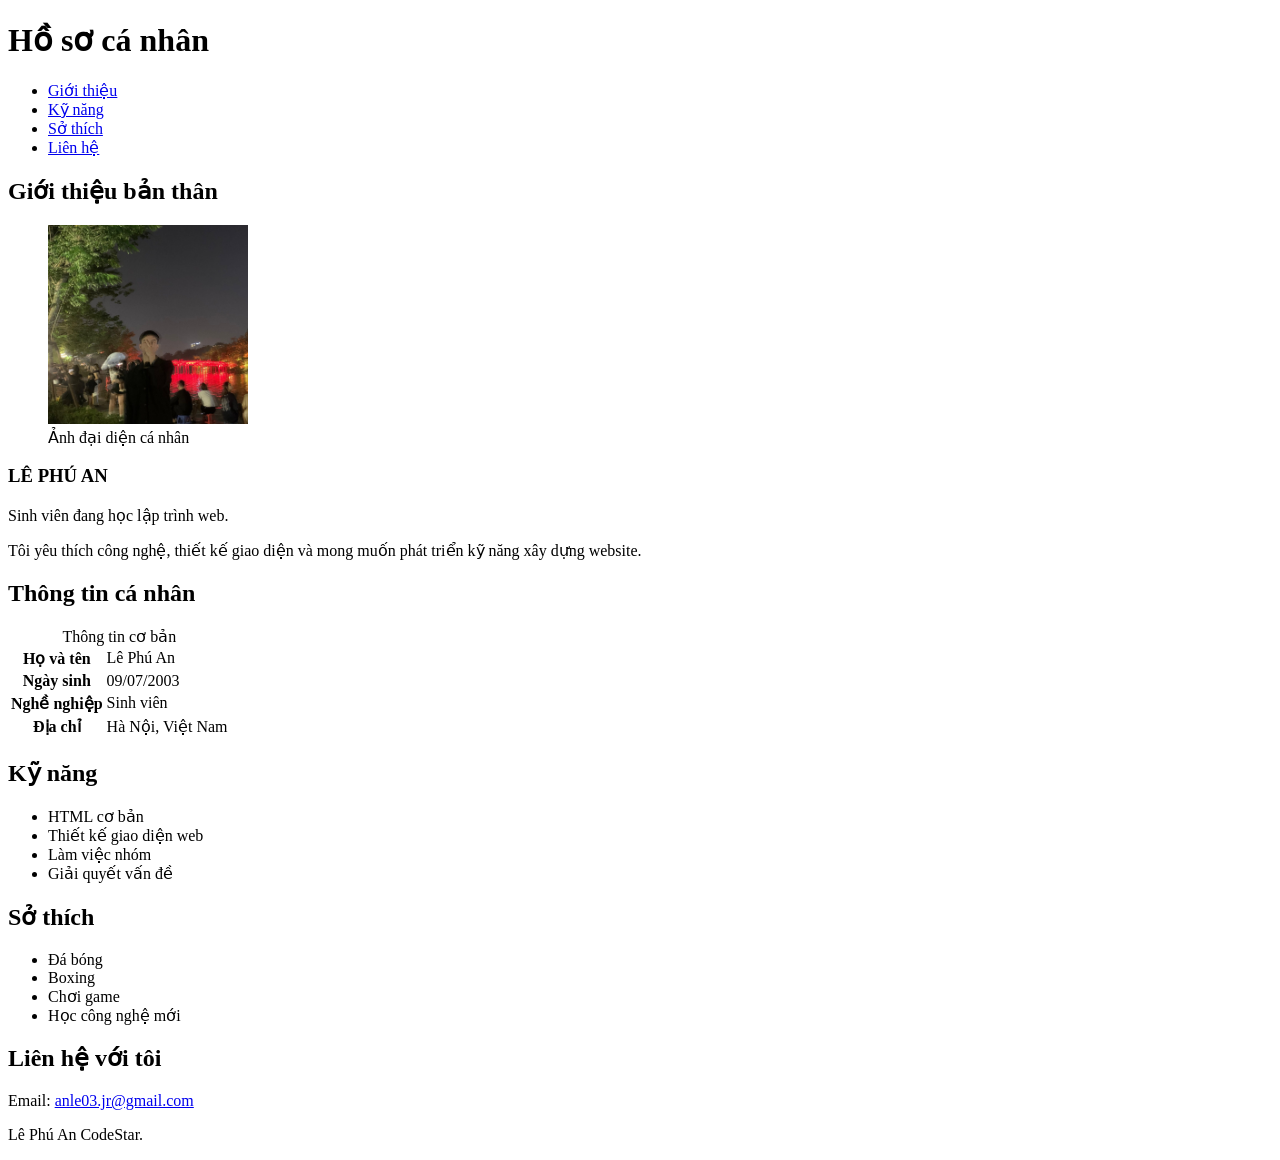
==== html/introduce.html @ 114b0fce "Code html" ====
<!doctype html>
<html lang="vi">
  <head>
    <meta charset="UTF-8" />
    <meta name="viewport" content="width=device-width, initial-scale=1.0" />
    <meta
      name="description"
      content="Trang hồ sơ cá nhân giới thiệu thông tin, kỹ năng và liên hệ."
    />
    <title>Hồ sơ cá nhân</title>
  </head>
  <body>
    <header class="site-header">
      <h1>Hồ sơ cá nhân</h1>

      <nav class="main-nav" aria-label="Điều hướng chính">
        <ul>
          <li><a href="#gioi-thieu">Giới thiệu</a></li>
          <li><a href="#ky-nang">Kỹ năng</a></li>
          <li><a href="#so-thich">Sở thích</a></li>
          <li><a href="#lien-he">Liên hệ</a></li>
        </ul>
      </nav>
    </header>

    <main class="profile-main">
      <section id="gioi-thieu" class="profile-intro">
        <h2>Giới thiệu bản thân</h2>

        <figure class="profile-avatar">
          <img src="../images/avatar.jpg" alt="Avatar" width="200" />
          <figcaption>Ảnh đại diện cá nhân</figcaption>
        </figure>

        <h3>LÊ PHÚ AN</h3>
        <p>Sinh viên đang học lập trình web.</p>
        <p>
          Tôi yêu thích công nghệ, thiết kế giao diện và mong muốn phát triển kỹ
          năng xây dựng website.
        </p>
      </section>

      <section id="thong-tin" class="personal-info">
        <h2>Thông tin cá nhân</h2>

        <table>
          <caption>
            Thông tin cơ bản
          </caption>
          <tbody>
            <tr>
              <th scope="row">Họ và tên</th>
              <td>Lê Phú An</td>
            </tr>
            <tr>
              <th scope="row">Ngày sinh</th>
              <td>09/07/2003</td>
            </tr>
            <tr>
              <th scope="row">Nghề nghiệp</th>
              <td>Sinh viên</td>
            </tr>
            <tr>
              <th scope="row">Địa chỉ</th>
              <td>Hà Nội, Việt Nam</td>
            </tr>
          </tbody>
        </table>
      </section>

      <section id="ky-nang" class="skills-section">
        <h2>Kỹ năng</h2>

        <ul>
          <li>HTML cơ bản</li>
          <li>Thiết kế giao diện web</li>
          <li>Làm việc nhóm</li>
          <li>Giải quyết vấn đề</li>
        </ul>
      </section>

      <section id="so-thich" class="hobbies-section">
        <h2>Sở thích</h2>

        <ul>
          <li>Đá bóng</li>
          <li>Boxing</li>
          <li>Chơi game</li>
          <li>Học công nghệ mới</li>
        </ul>
      </section>

      <section id="lien-he" class="contact-section">
        <h2>Liên hệ với tôi</h2>

        <p>
          Email:
          <a href="mailto:example@gmail.com"> anle03.jr@gmail.com </a>
        </p>
      </section>
    </main>

    <footer class="site-footer">
      <p>Lê Phú An CodeStar.</p>
    </footer>
  </body>
</html>
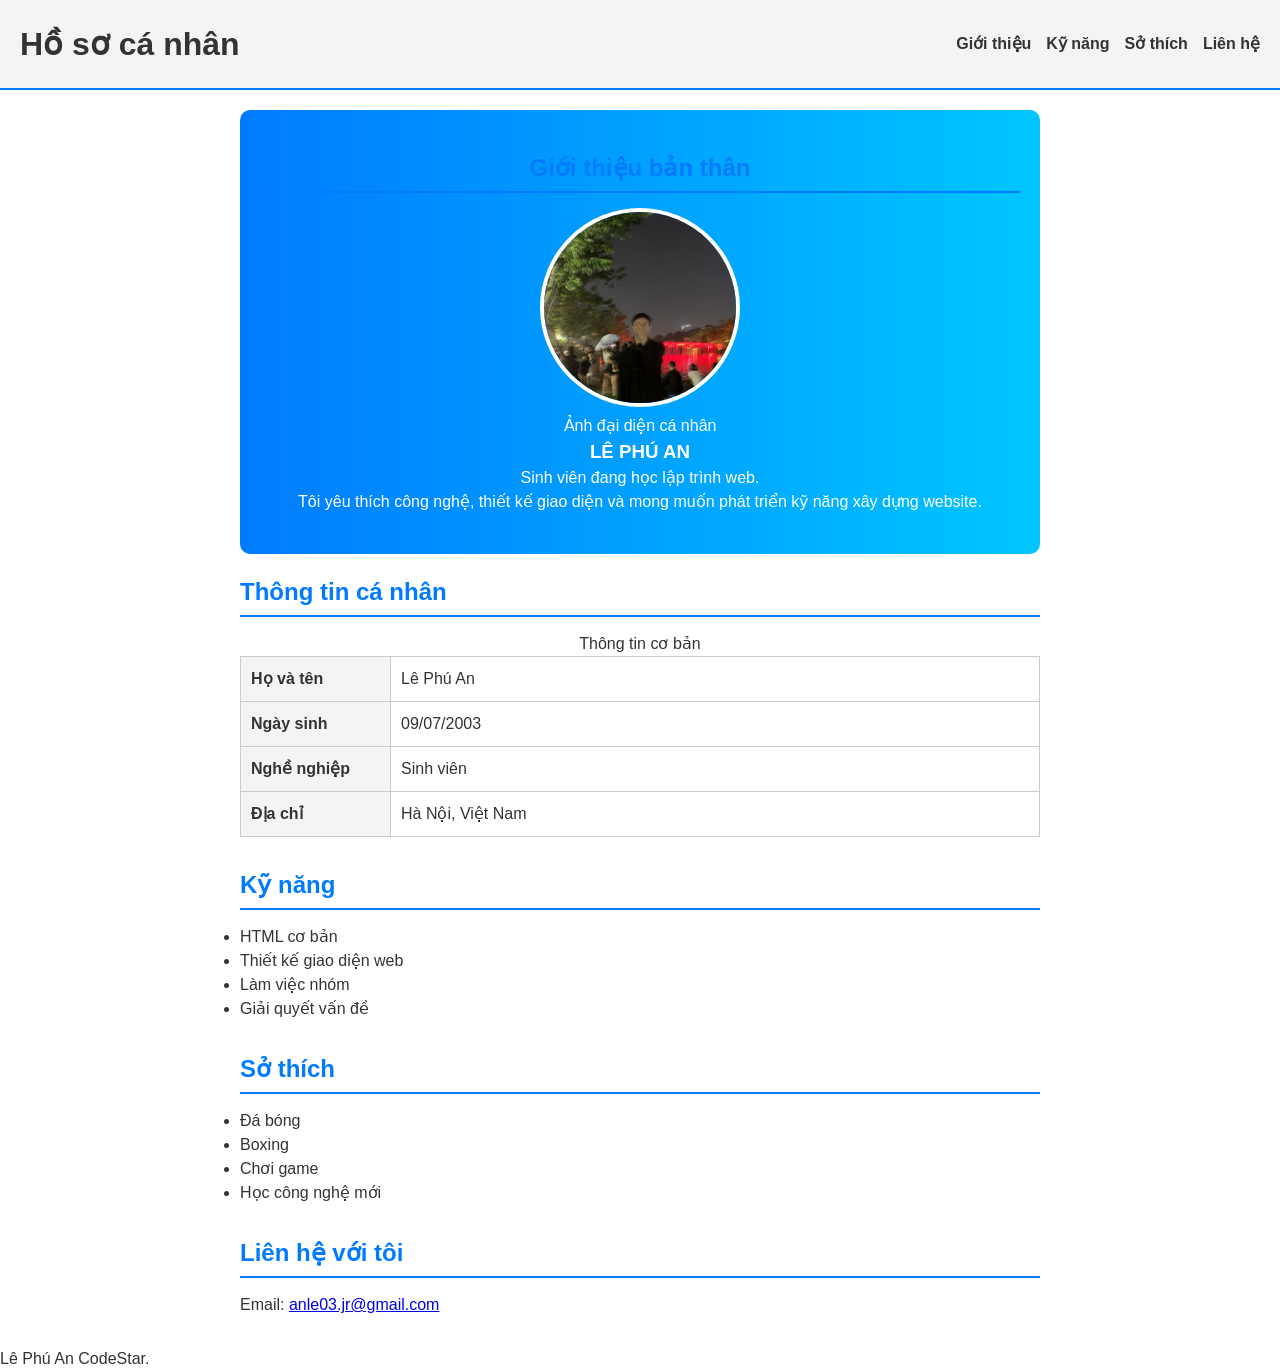
==== commit 7e46230f: "Them css" ====
--- a/html/introduce.html
+++ b/html/introduce.html
@@ -7,6 +7,7 @@
       name="description"
       content="Trang hồ sơ cá nhân giới thiệu thông tin, kỹ năng và liên hệ."
     />
+    <link rel="stylesheet" href="../css/style.css" />
     <title>Hồ sơ cá nhân</title>
   </head>
   <body>
--- a/css/style.css
+++ b/css/style.css
@@ -0,0 +1,123 @@
+:root {
+  --mau-chu-dao: #007bff;
+  --mau-nen: #ffffff;
+  --mau-chu: #333333;
+  --mau-xam-nhat: #f4f4f4;
+  --khoang-cach: 20px;
+}
+
+@media (prefers-color-scheme: dark) {
+  :root {
+    --mau-nen: #222222;
+    --mau-chu: #eeeeee;
+    --mau-xam-nhat: #444444;
+    --mau-chu-dao: #4da3ff;
+  }
+}
+
+* {
+  margin: 0;
+  padding: 0;
+  box-sizing: border-box;
+}
+
+body {
+  font-family: Arial, Helvetica, sans-serif;
+  background-color: var(--mau-nen);
+  color: var(--mau-chu);
+  line-height: 1.5;
+}
+
+.site-header {
+  display: flex;
+  justify-content: space-between;
+  align-items: center;
+  padding: var(--khoang-cach);
+  background-color: var(--mau-xam-nhat);
+  border-bottom: 2px solid var(--mau-chu-dao);
+}
+
+.main-nav ul {
+  display: flex;
+  list-style-type: none;
+}
+
+.main-nav ul li {
+  margin-left: 15px;
+}
+
+.main-nav ul li a {
+  text-decoration: none;
+  color: var(--mau-chu);
+  font-weight: bold;
+}
+
+.main-nav ul li a:hover {
+  color: var(--mau-chu-dao);
+  text-decoration: underline;
+}
+
+main {
+  width: 90%;
+  max-width: 800px;
+  margin: 0 auto;
+}
+
+.profile-intro {
+  background: linear-gradient(to right, #007bff, #00c6ff);
+  color: white;
+  text-align: center;
+  padding: 40px 20px;
+  margin-top: var(--khoang-cach);
+  margin-bottom: var(--khoang-cach);
+  border-radius: 10px;
+}
+
+.profile-avatar img {
+  border-radius: 50%;
+  border: 4px solid white;
+
+  animation: dap-nhan 2s infinite alternate;
+}
+
+@keyframes dap-nhan {
+  from {
+    transform: scale(1);
+  }
+  to {
+    transform: scale(1.05);
+  }
+}
+
+section {
+  margin-bottom: 30px;
+}
+
+h2 {
+  color: var(--mau-chu-dao);
+  border-bottom: 2px solid var(--mau-chu-dao);
+  padding-bottom: 5px;
+  margin-bottom: 15px;
+}
+
+table {
+  width: 100%;
+  border-collapse: collapse;
+}
+
+table th,
+table td {
+  border: 1px solid #ccc;
+  padding: 10px;
+  text-align: left;
+}
+
+table th {
+  background-color: var(--mau-xam-nhat);
+  width: 150px;
+}
+
+.skills-section ul,
+.hobbies-section ul {
+  grid-template-columns: 1fr;
+}
